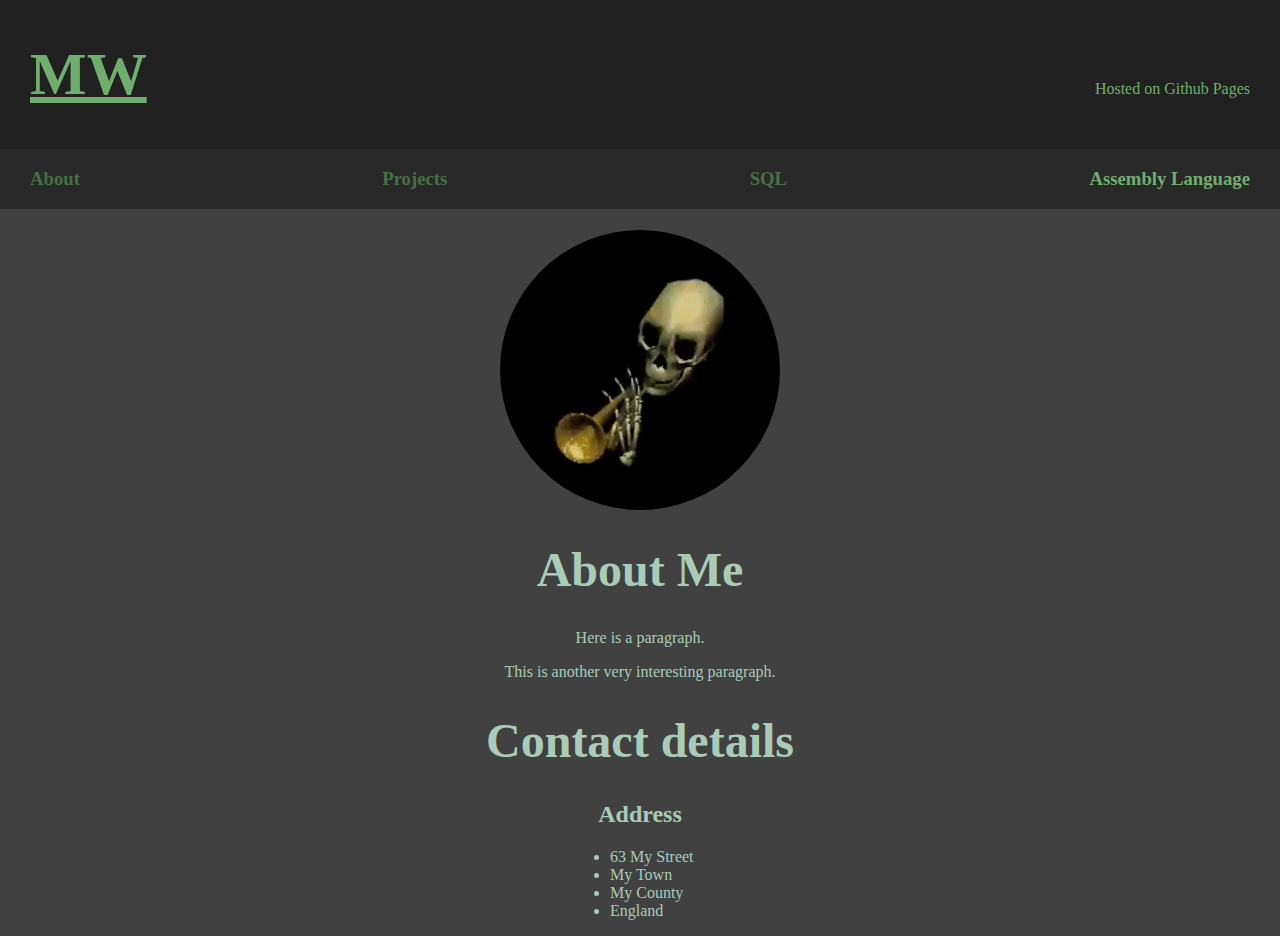
==== assembly.html @ cae865df "Structured pages" ====
<!DOCTYPE html>
<html lang="en">
    <head>
        <title>Miles Watson</title>
        <link href="StyleSheet.css" rel="stylesheet" />
    </head>
    <body>
        <div id="static-bar">
            <header>
                <h1 id="top-left-logo">MW</h1>
                <p id="tagline">Hosted on Github Pages</p>
            </header>
            <nav>
                <h3><a href="index.html">About</a></h3>
                <h3><a href="projects.html">Projects</a></h3>
                <h3><a href="sql.html">SQL</a></h3>
                <h3 style="color: #70ae6e;">Assembly Language</h3>
            </nav>
        </div>
        <div class="content">
            <div class="round">
                <img src="res/doot.gif" />
            </div>
            <section>
                <h1>About Me</h1>
                <article>
                    <p>
                        Here is a paragraph.
                    </p>
                    <p>
                        This is another very interesting paragraph.
                    </p>
                </article>
            </section>
            <section>
                <h1>Contact details</h1>
                <article>
                    <h2>Address</h2>
                    <div id="addresscontainer">
                        <ul>
                            <li>63 My Street</li>
                            <li>My Town</li>
                            <li>My County</li>
                            <li>England</li>
                        </ul>
                    </div>
                </article>
            </section>
        </div>
    </body>
</html>
---- StyleSheet.css ----
body
{
    background-color:#414141;
    margin: 0px;
    font-family:'Trebuchet MS';
}

#static-bar
{
    width: 100%;
    height: 70%;
    position: fixed;
    top: 0px;
}

header
{
    display: flex;
    justify-content: space-between;
    flex-direction: row;
    align-items: baseline;
    background-color: #212121;
    color:#70ae6e;
}

#top-left-logo 
{
    text-align:left;
    font-size:60px;
    text-decoration:underline;
    padding-left: 30px;
}

#tagline
{
    text-align:right;
    padding: 0px 30px;
}

nav
{
    display: flex;
    justify-content: space-between;
    flex-grow: 1;
    text-align: left;
    padding: 0px 30px;
    background-color: #292929;
    color:#486f46;
}

a {
    color: #486f46;
}

a:link, a:visited {
    text-decoration: none;
}

a:hover, a:active {
    text-decoration: underline;
}

.content {
    padding-top: 200px;
}

section {
    text-align: center;
    color: #a9cbb7;
}

.round {
    border-radius: 50%;
    overflow: hidden;
    width: 280px;
    height: 280px;
    margin: 30px auto;
}
.round img {
    display: block;
    min-width: 100%;
    min-height: 100%;
}

#addresscontainer {
    margin: 0 auto;
    text-align: left;
    width: 200px;
    position: relative;
    left: 30px;
}

h1 {
    font-size: 300%;
}
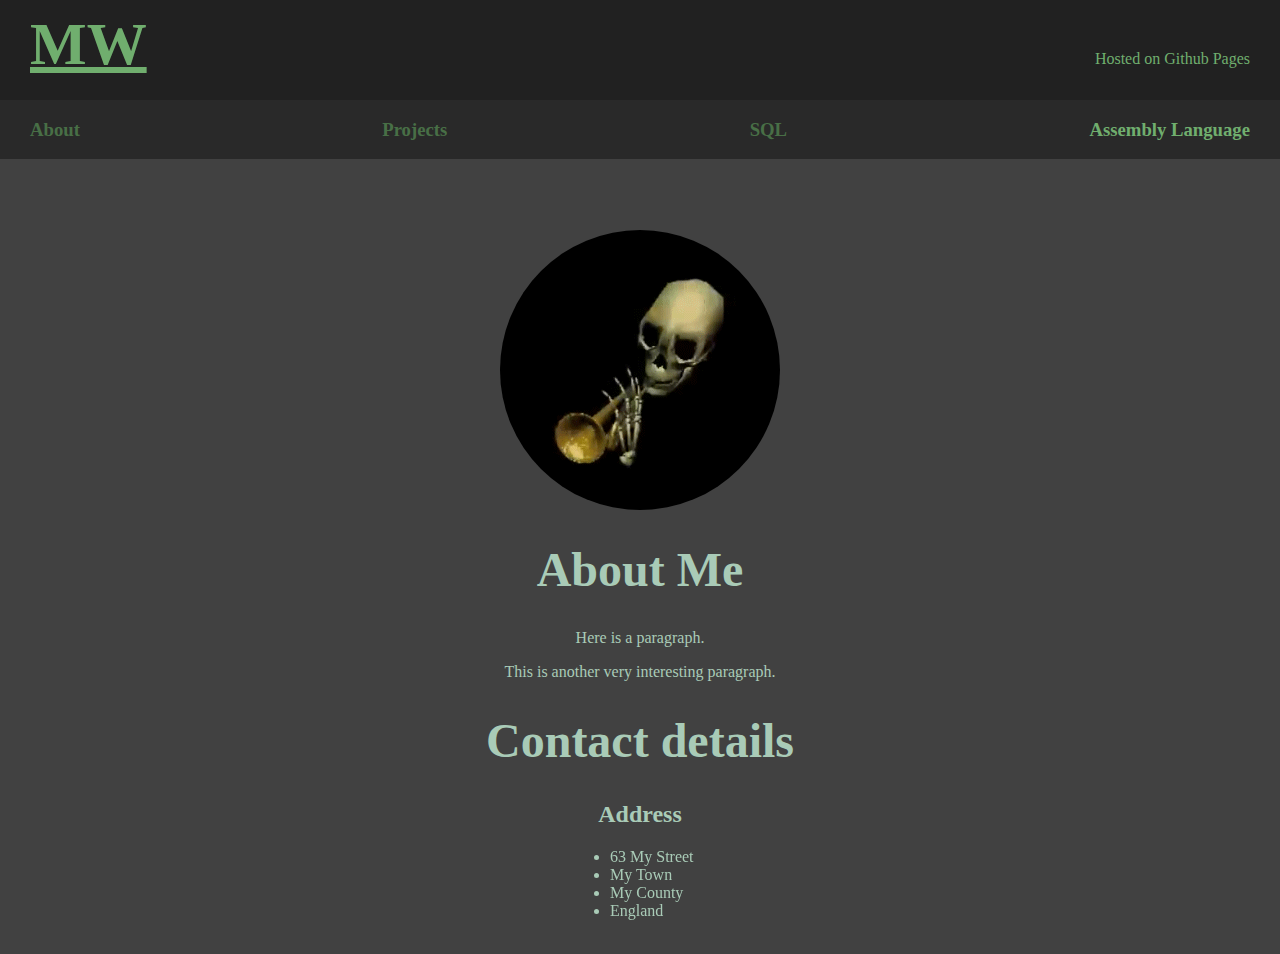
==== commit 2dc45436: "Fixed structuring issues" ====
--- a/assembly.html
+++ b/assembly.html
@@ -31,8 +31,6 @@
                         This is another very interesting paragraph.
                     </p>
                 </article>
-            </section>
-            <section>
                 <h1>Contact details</h1>
                 <article>
                     <h2>Address</h2>
@@ -46,6 +44,7 @@
                     </div>
                 </article>
             </section>
+            <br/>
         </div>
     </body>
 </html>--- a/StyleSheet.css
+++ b/StyleSheet.css
@@ -8,7 +8,7 @@
 #static-bar
 {
     width: 100%;
-    height: 70%;
+    height: 100%;
     position: fixed;
     top: 0px;
 }
@@ -21,6 +21,7 @@
     align-items: baseline;
     background-color: #212121;
     color:#70ae6e;
+    height: 100px;
 }
 
 #top-left-logo 
@@ -29,6 +30,7 @@
     font-size:60px;
     text-decoration:underline;
     padding-left: 30px;
+    margin-top: 10px;
 }
 
 #tagline
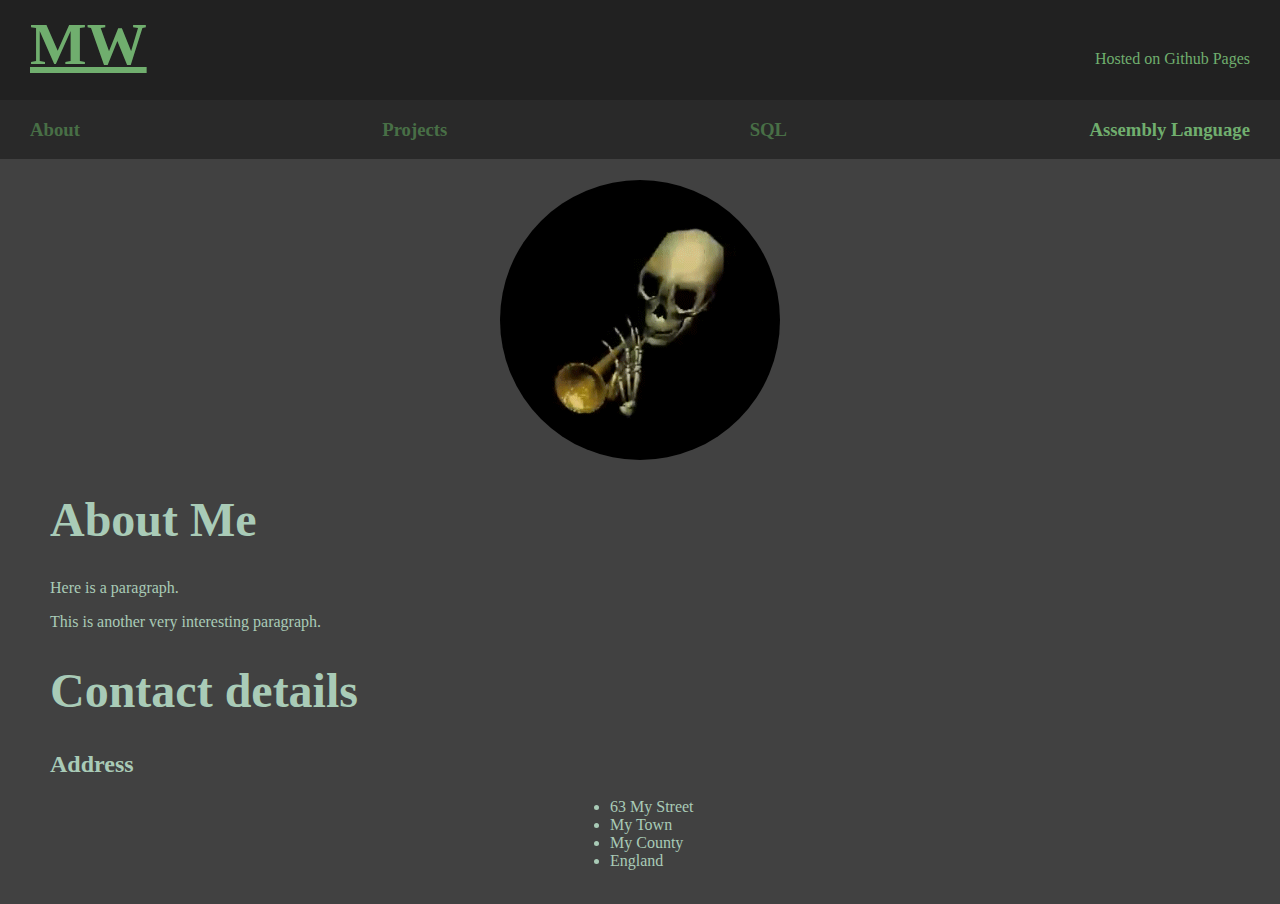
==== commit 18f16572: "Changes" ====
--- a/assembly.html
+++ b/assembly.html
@@ -18,7 +18,7 @@
             </nav>
         </div>
         <div class="content">
-            <div class="round">
+            <div class="circle">
                 <img src="res/doot.gif" />
             </div>
             <section>
--- a/StyleSheet.css
+++ b/StyleSheet.css
@@ -3,12 +3,12 @@
     background-color:#414141;
     margin: 0px;
     font-family:'Trebuchet MS';
+    height: 100%;
 }
 
 #static-bar
 {
     width: 100%;
-    height: 100%;
     position: fixed;
     top: 0px;
 }
@@ -63,15 +63,14 @@
 }
 
 .content {
-    padding-top: 200px;
+    padding-top: 150px;
+    text-align: left;
+    color: #a9cbb7;
+    margin-left: 50px;
+    margin-right: 50px;
 }
 
-section {
-    text-align: center;
-    color: #a9cbb7;
-}
-
-.round {
+.circle {
     border-radius: 50%;
     overflow: hidden;
     width: 280px;
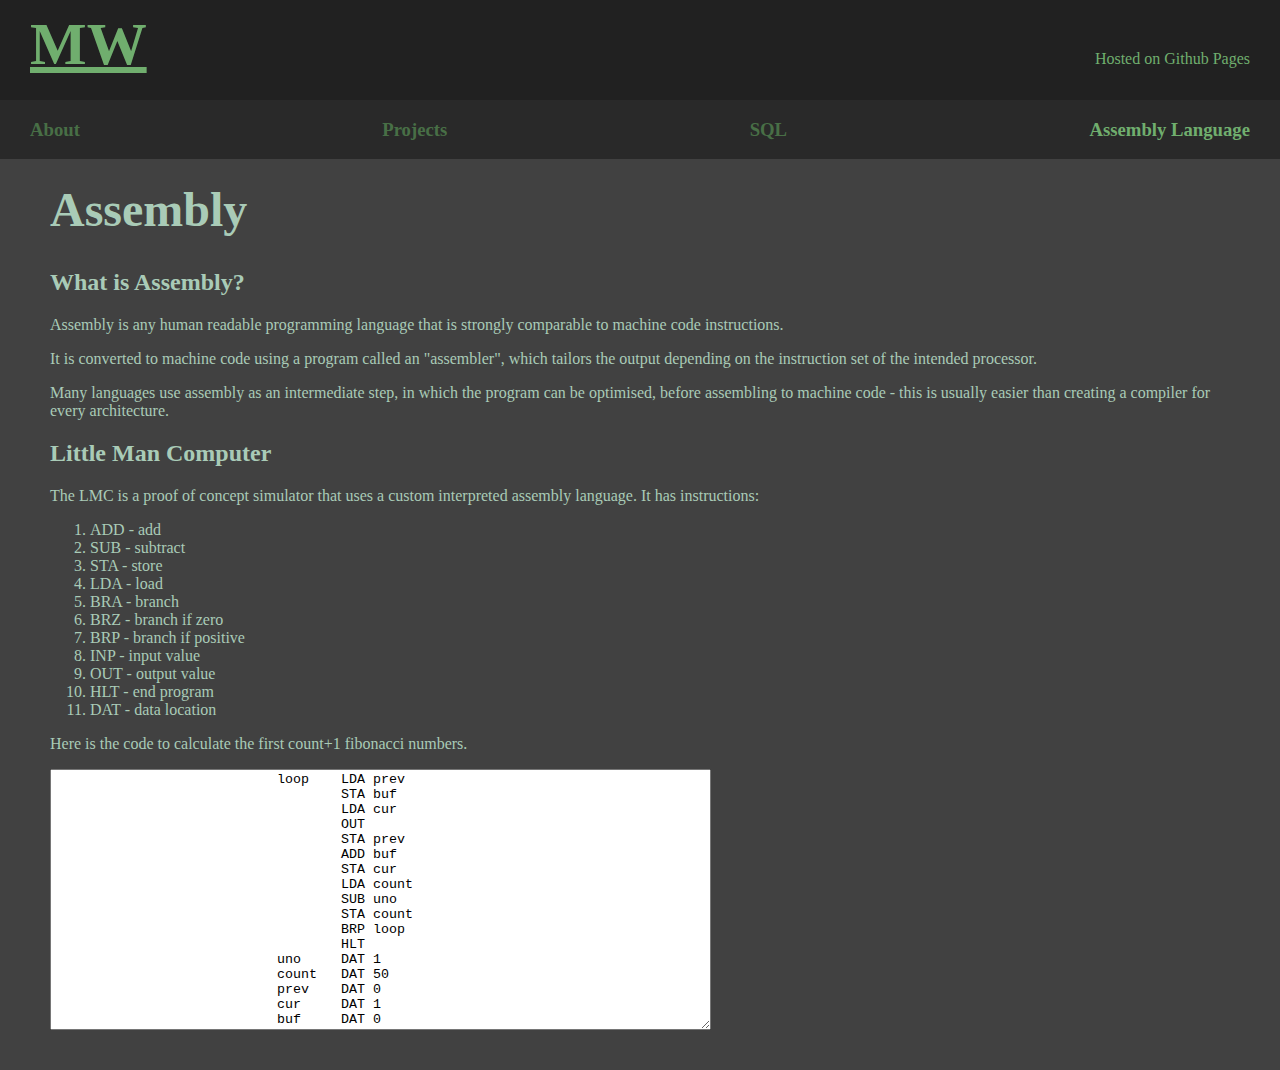
==== commit fe3fcd52: "Finished Assembly code." ====
--- a/assembly.html
+++ b/assembly.html
@@ -18,33 +18,62 @@
             </nav>
         </div>
         <div class="content">
-            <div class="circle">
-                <img src="res/doot.gif" />
-            </div>
             <section>
-                <h1>About Me</h1>
+                <h1>Assembly</h1>
                 <article>
+                    <h2>What is Assembly?</h2>
                     <p>
-                        Here is a paragraph.
+                        Assembly is any human readable programming language that is strongly comparable to machine code instructions.
                     </p>
                     <p>
-                        This is another very interesting paragraph.
+                        It is converted to machine code using a program called an "assembler", which tailors the output depending on the instruction set of the intended processor.
+                    </p>
+                    <p>
+                        Many languages use assembly as an intermediate step, in which the program can be optimised, before assembling to machine code - this is usually easier than creating a compiler for every architecture.
                     </p>
                 </article>
-                <h1>Contact details</h1>
                 <article>
-                    <h2>Address</h2>
-                    <div id="addresscontainer">
-                        <ul>
-                            <li>63 My Street</li>
-                            <li>My Town</li>
-                            <li>My County</li>
-                            <li>England</li>
-                        </ul>
-                    </div>
+                    <h2>Little Man Computer</h2>
+                    <p>
+                        The LMC is a proof of concept simulator that uses a custom interpreted assembly language. It has  instructions:
+                        <ol>
+                            <li>ADD - add</li>
+                            <li>SUB - subtract</li>
+                            <li>STA - store</li>
+                            <li>LDA - load</li>
+                            <li>BRA - branch</li>
+                            <li>BRZ - branch if zero</li>
+                            <li>BRP - branch if positive</li>
+                            <li>INP - input value</li>
+                            <li>OUT - output value</li>
+                            <li>HLT - end program</li>
+                            <li>DAT - data location</li>
+                        </ol>
+                        Here is the code to calculate the first count+1 fibonacci numbers.
+                    </p>
+                    <textarea cols="80" rows="17">
+                            loop    LDA prev
+                                    STA buf
+                                    LDA cur
+                                    OUT
+                                    STA prev
+                                    ADD buf
+                                    STA cur
+                                    LDA count
+                                    SUB uno
+                                    STA count
+                                    BRP loop
+                                    HLT
+                            uno     DAT 1
+                            count   DAT 50
+                            prev    DAT 0
+                            cur     DAT 1
+                            buf     DAT 0
+                    </textarea>
                 </article>
+                <br>
+                <br>
             </section>
-            <br/>
         </div>
     </body>
 </html>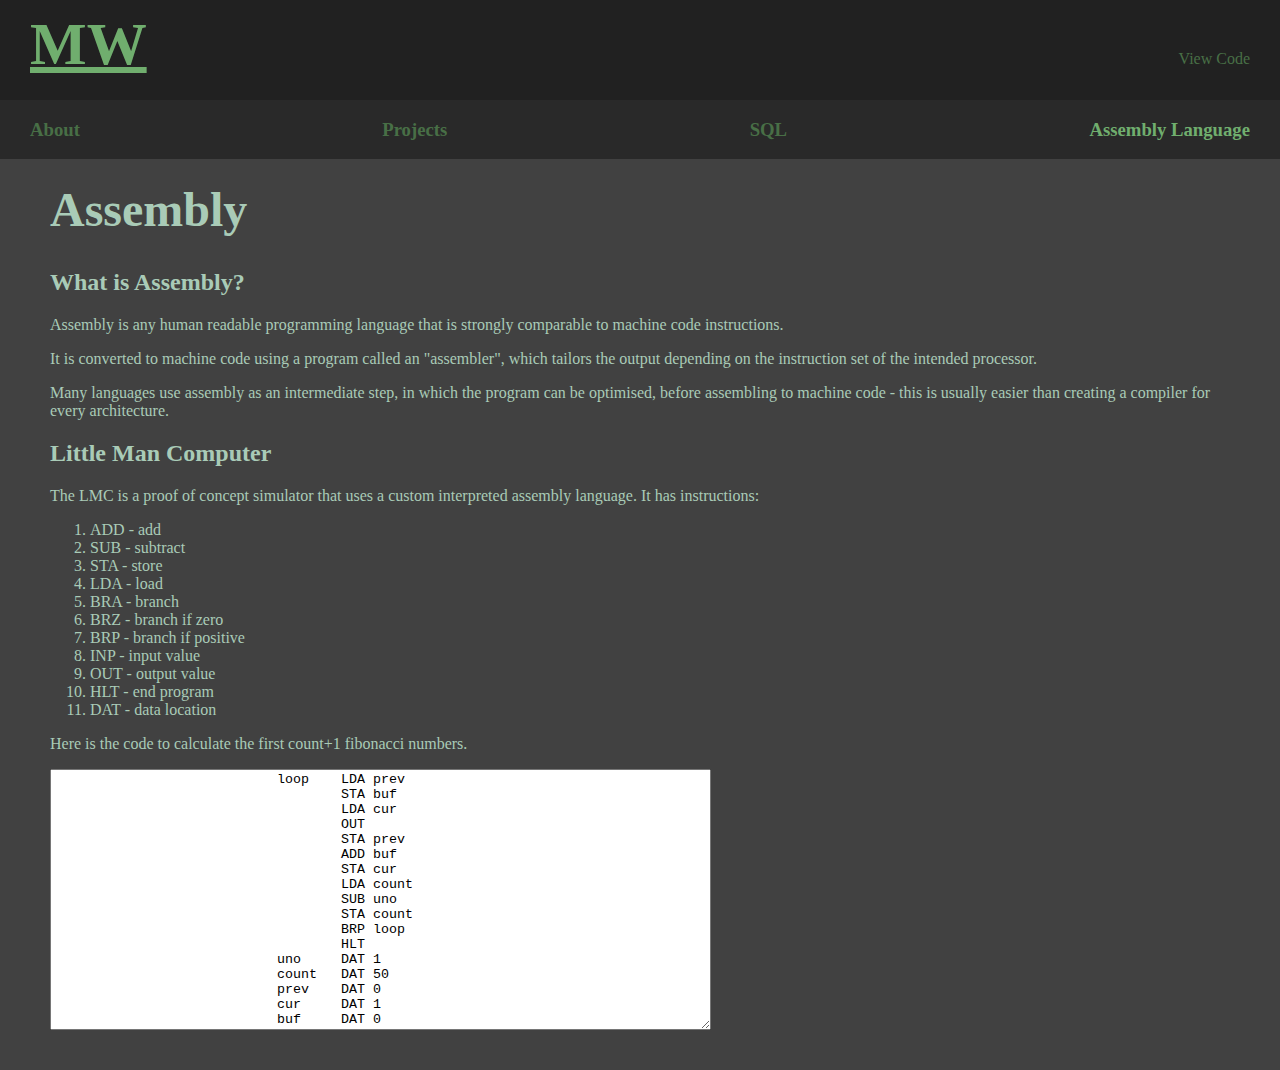
==== commit 373fabb7: "Changed tagline to link to code." ====
--- a/assembly.html
+++ b/assembly.html
@@ -8,7 +8,7 @@
         <div id="static-bar">
             <header>
                 <h1 id="top-left-logo">MW</h1>
-                <p id="tagline">Hosted on Github Pages</p>
+                <p id="tagline"><a href="https://github.com/mileswatson/mileswatson.github.io">View Code</a></p>
             </header>
             <nav>
                 <h3><a href="index.html">About</a></h3>
